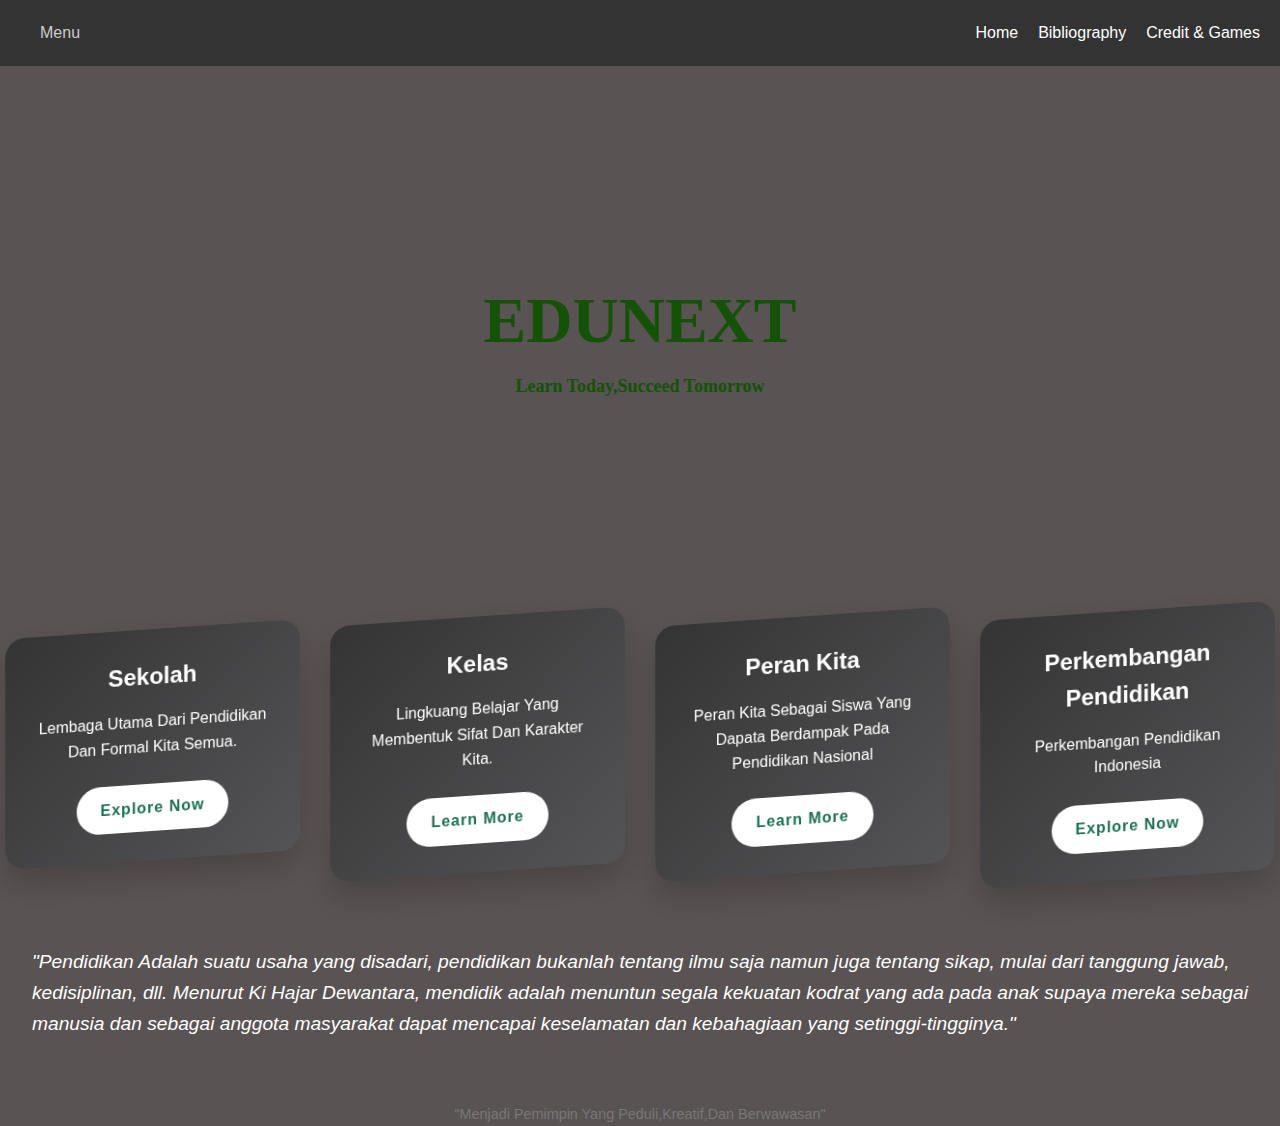
==== index.html @ 33696589 "Add files via upload" ====
<!DOCTYPE html>
<html lang="en">
<head>
    <meta charset="UTF-8">
    <meta name="viewport" content="width=device-width, initial-scale=1.0">
    <title>...</title>
    <link rel="stylesheet" href="styles.css">
    <link rel="stylesheet" href="BBG.html"> 
    <link rel="stylesheet" href="cr.html"> 
    <link rel="stylesheet" href="gt.html">
    <title>EDUNEXT:The Next Level Of Education</title>
    
</head>
<body>
    <header>
        <nav>
            <div class="menu">
                <div class="menu-button" onclick="toggleMenu()">Menu</div>
                <div class="submenu" id="submenu">
                    <ul>
                        <li><a href="gt.html">Sekolah</a></li>
                        <li><a href="cl.html">Kelas</a></li>
                        <li><a href="peran.html">Peran Kita</a></li>
                        <li><a href="pkmb.html">Perkembangan</a></li>
                        <li><a href="BBG.html">Bibliography</a></li>
                        <li><a href="cr.html">Credit & Games </a></li>
                    </ul>
                </div>
            </div>
            <ul class="nav-links">
                <li><a href="index.html">Home</a></li>
                <li><a href="BBG.html">Bibliography</a></li>
                <li><a href="cr.html">Credit & Games</a></li>
            </ul>
            <div class="menu-toggle" id="mobile-menu">
                <span class="bar"></span>
                <span class="bar"></span>
                <span class="bar"></span>
            </div>
        </nav>
    </header>

    <section class="hero" id="home">
        <div class="hero-content">
            <h1> EDUNEXT</h1>
            <p>Learn Today,Succeed Tomorrow</p>
           
        </div>
    </section>
<!-- 
    <section class="cards" id="services">
        <h2>Contains</h2>
        <div class="card-container">
            <div class="card">
                <h3>Sekolah</h3>
                <p>Lembaga Pendidikan Utama</p>
                <a href="gt.html" class="ctb-button">Learn More</a>
            </div>
            
            <div class="card">
                <h3>Kelas</h3>
                <p>Lingkungan Belajar</p>
                <a href="cl.html" class="ctb-button">Learn More</a>
            </div>
            <div class="card-container">
                <div class="card">
                    <h3>Peran Kita</h3>
                    <p>.............</p>
                    <a href="cl.html" class="ctb-button">Learn More</a>
                </div>
                
                <div class="card">
                    <h3>Perkembangan Pendidikan Indonesia</h3>
                    <p>......</p>
                    <a href="pkmb.html" class="ctb-button">Learn More</a>
                </div>
            
        
        </div>
    </section> -->
    
    <div class="card-container">
        <div class="card">
            <div class="card-content">
                <h3>Sekolah</h3>
                <p>Lembaga Utama Dari Pendidikan Dan Formal Kita Semua.</p>
                <a href="gt.html" class="card-btn">Explore Now</a>
            </div>
        </div>

        <div class="card">
            <div class="card-content">
                <h3>Kelas</h3>
                <p>Lingkuang Belajar Yang Membentuk Sifat Dan Karakter Kita.</p>
                <a href="cl.html" class="card-btn">Learn More</a>
            </div>
        </div>

        <div class="card">
            <div class="card-content">
                <h3>Peran Kita</h3>
                <p>Peran Kita Sebagai Siswa Yang Dapata Berdampak Pada Pendidikan Nasional</p>
                <a href="peran.html" class="card-btn">Learn More</a>
            </div>
        </div>

        <div class="card">
            <div class="card-content">
                <h3>Perkembangan Pendidikan</h3>
                <p> Perkembangan Pendidikan Indonesia </p>
                <a href="pkmb.html" class="card-btn">Explore Now</a>
            </div>
        </div>
    </div>
    <div class="quote" data-aos="fade-right">
        "Pendidikan Adalah suatu usaha yang disadari, pendidikan bukanlah tentang ilmu saja namun juga tentang sikap, mulai dari tanggung jawab, kedisiplinan, dll. Menurut Ki Hajar Dewantara, mendidik adalah menuntun segala kekuatan kodrat yang ada pada anak supaya mereka sebagai manusia dan sebagai anggota masyarakat dapat mencapai keselamatan dan kebahagiaan yang setinggi-tingginya."
    </div>

    <footer>
        <p> "Menjadi Pemimpin Yang Peduli,Kreatif,Dan Berwawasan"</p>
    </footer>
<script src="script.js"></script>
</body>
</html>
---- styles.css ----
* {
    margin: 0;
    padding: 0;
    box-sizing: border-box;
}

body {
    font-family: 'Arial', sans-serif;
    line-height: 1.6;
    background: #5a5353;
}

header {
    background: #333;
    color: #fff;
    padding: 10px 20px;
}

nav {
    display: flex;
    justify-content: space-between;
    align-items: center;
}

.nav-links {
    list-style: none;
    display: flex;
}

.nav-links li {
    margin-left: 20px;
}

.nav-links a {
    color: #fff;
    text-decoration: none;
    transition: color 0.3s;
}

.nav-links a:hover {
    color: #f39c12;
}

.menu-toggle {
    display: none;
    flex-direction: column;
    cursor: pointer;
}

.bar {
    height: 3px;
    width: 25px;
    background: #fff;
    margin: 4px 0;
    transition: 0.3s;
}

.hero {
    background: url('image.png') no-repeat center center/cover;
    height: 60vh;
    display: flex;
    justify-content: center;
    align-items: center;
    color: #135207;
    font-weight: bold;
    h1 {
        font-size: 64px;
        font-family: myFirsFont;
      }
      
      p {
        font-size: 18px;
        font-family: myFirsFont;


      }
    text-align: center;
}
@font-face {
    font-family: myFirstFont;
    src: url(Holen\ Vintage.otf)
}

/* .cta-button:hover {
    background: #e67e22;
}
.ctb-button {
    background: #123812;
    color: #fff;
    padding: 5px 5px;
    text-decoration: none;
    border-radius: 5px;
    transition: background 0.3s;
}

.ctb-button:hover {
    background: #2f5660;
}

.cards {
    padding: 40px;
    text-align: center;
    color: #fff;
    font-family: PDN ;
}
@font-face {
    font-family: PDN;
    src: url(LEMONMILK-Regular.otf);
}
  

.card-container {
    display: flex;
    justify-content: center;
    flex-wrap: wrap;
    gap:20px;
}

.card {
    background: #3b3737;
    border: 1px solid #ccc;
    border-radius: 10px;
    margin: 15px;
    padding: 30px;
    width: 300px;
    gap: 100px;
    box-shadow: 0 4px 10px rgba(0, 0, 0, 0.1);
    transition: transform 0.3s;
    h3{
color: #115611;
    }
}
.card:hover {
    transform: scale(1.20);
} */
footer {
    text-align: center;
    margin-top: 20px;
    font-size: 0.9em;
    color: #777;
}



.menu {
    position: relative;
    display: inline-block;
}

.menu-button {
    padding: 10px 20px;
    font-size: 16px;
    cursor: pointer;
    background-color: #333;
    color: #ccc;
   
}

.submenu {
    display: none; /* Hide submenu by default */
    position: absolute;
    left: 0;
    top: px; /* Adjust based on the button height */
    background-color: #5a5353;
    
    z-index: 1;
}

.submenu ul {
    list-style-type: none;
    padding: 0;
    margin: 0;
}

.submenu li {
    padding: 8px 12px;
    
}

.submenu li a {
    text-decoration: none;
    color: rgb(255, 255, 255);
}

.submenu li:hover {
    background-color: #0e2a0f; /* Highlight on hover */
}
/* @import url('https://fonts.googleapis.com/css2?family=Roboto:wght@400;700&display=swap'); */


.card-container {
    display: flex;
    flex-direction: row;
    gap: 20px; /* Space between cards */
        display: flex;
        justify-content: center;
        align-items: center;
      
        font-family: 'Poppins', sans-serif;
       
      

}

.card {
    width: 320px;
    background: linear-gradient(135deg, #353435 0%, #545456 100%);
    border-radius: 20px;
    box-shadow: 0 15px 35px rgba(0,0,0,0.2);
    overflow: hidden;
    transform-style: preserve-3d;
    transition: all 0.6s ease;
    transform: rotateX(15deg) rotateY(-15deg);
}

.card:hover {
    transform: rotateX(0) rotateY(0);
    box-shadow: 0 25px 45px rgba(0,0,0,0.3);
}

.card-content {
    padding: 30px;
    text-align: center;
    color: white;
    position: relative;
    z-index: 1;
}

.card h3 {
    font-size: 24px;
    margin-bottom: 15px;
    /* transform: translateZ(50px);
    opacity: 0;
    transition: all 0.6s ease; */
}

.card p {
    font-size: 16px;
    margin-bottom: 25px;
    line-height: 1.6;
    /* transform: translateZ(30px);
    opacity: 0;
    transition: all 0.6s ease; */
}

.card-btn {
    display: inline-block;
    padding: 12px 25px;
    background-color: white;
    color: #1b7054;
    text-decoration: none;
    border-radius: 30px;
    font-weight: 600;
    letter-spacing: 1px;
    /* transform: translateZ(70px);
    opacity: 0;
    transition: all 0.6s ease; */
}

.card:hover h3,
.card:hover p,
.card:hover .card-btn {
    transform: translateZ(0);
    opacity: 1;
}

.card::before {
    content: '';
    position: absolute;
    top: -50%;
    left: -50%;
    width: 200%;
    height: 200%;
    background: radial-gradient(circle at top right, rgba(255,255,255,0.3), transparent 50%);
    transform: rotate(-45deg);
    z-index: 0;
    opacity: 0;
    transition: all 0.6s ease;
}

.card:hover::before {
    opacity: 1;
}

.quote {
    font-style: italic;
    font-size: 1.2rem;
    justify-content: center;
    padding-left: 2rem;
    margin: 4rem 0;
    color: #fff;
    align-content: center;
}

@keyframes fadeInDown {
    from {
        opacity: 0;
        transform: translateY(-20px);
    }
    to {
        opacity: 1;
        transform: translateY(0);
    }
}
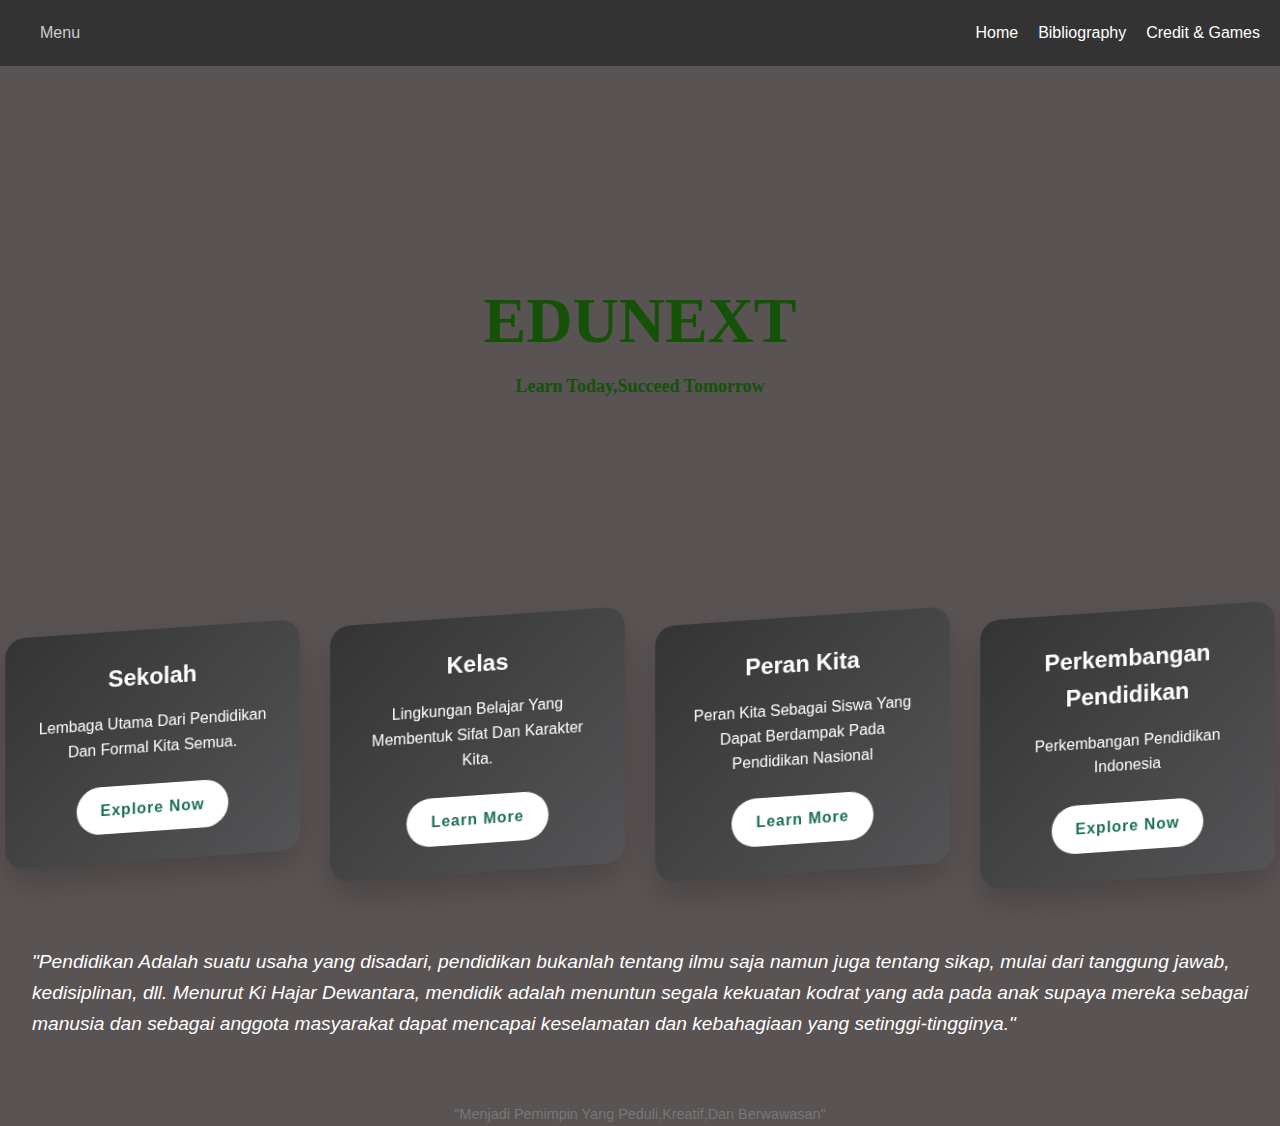
==== commit 7a0727dd: "Update index.html" ====
--- a/index.html
+++ b/index.html
@@ -3,7 +3,7 @@
 <head>
     <meta charset="UTF-8">
     <meta name="viewport" content="width=device-width, initial-scale=1.0">
-    <title>...</title>
+
     <link rel="stylesheet" href="styles.css">
     <link rel="stylesheet" href="BBG.html"> 
     <link rel="stylesheet" href="cr.html"> 
@@ -91,7 +91,7 @@
         <div class="card">
             <div class="card-content">
                 <h3>Kelas</h3>
-                <p>Lingkuang Belajar Yang Membentuk Sifat Dan Karakter Kita.</p>
+                <p>Lingkungan Belajar Yang Membentuk Sifat Dan Karakter Kita.</p>
                 <a href="cl.html" class="card-btn">Learn More</a>
             </div>
         </div>
@@ -99,7 +99,7 @@
         <div class="card">
             <div class="card-content">
                 <h3>Peran Kita</h3>
-                <p>Peran Kita Sebagai Siswa Yang Dapata Berdampak Pada Pendidikan Nasional</p>
+                <p>Peran Kita Sebagai Siswa Yang Dapat Berdampak Pada Pendidikan Nasional</p>
                 <a href="peran.html" class="card-btn">Learn More</a>
             </div>
         </div>
@@ -121,4 +121,4 @@
     </footer>
 <script src="script.js"></script>
 </body>
-</html> +</html> 
